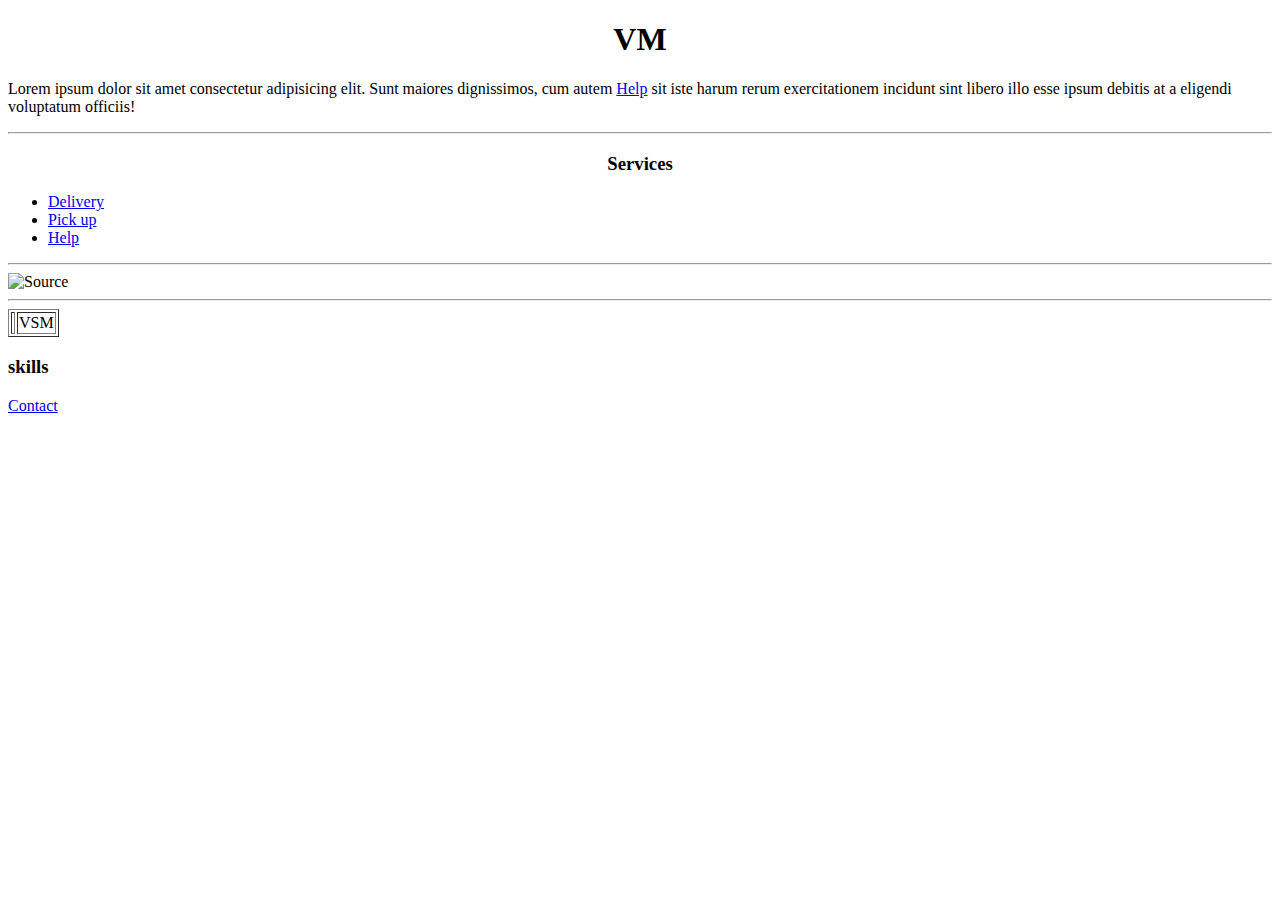
==== index.html @ a68a49d8 "Add files via upload" ====
<!DOCTYPE html>
<html lang="en">
<head>
    <meta charset="UTF-8">
    <meta http-equiv="X-UA-Compatible" content="IE=edge">
    <meta name="viewport" content="width=device-width, initial-scale=1.0">
    <link rel="stylesheet" href="style.css">
    <title>Chrome</title>

    
    
</head>
<body>
    <h1 style="text-align:center"><strong>VM</strong></h1>
    <p>Lorem ipsum dolor sit amet consectetur adipisicing elit. Sunt maiores dignissimos, cum autem <a href="https://facebook.com ">Help</a> sit iste harum rerum exercitationem incidunt sint libero illo esse ipsum debitis at a eligendi voluptatum officiis!</p>
    <hr/>
    <h3 style="text-align: center">Services</h3>
    <ul >
        <li><a href="https://google.com">Delivery</a></li>
        <li><a href="#">Pick up</a></li>
        <li><a href="#">Help</a></li>
    </ul>
    <hr>
    <img class=" img1" src="/HTML personal web/img1.jpg" alt="Source">
    <hr>

    <table border = "1">
        <tr>
            <td><img src="/HTML personal web/img11.webp" alt="" class="wb"></td>
            <td>VSM</td>
        </tr>
     
     </table>
     <h3>skills</h3>
     <a href="contact.html">Contact</a>
</body>
</html>
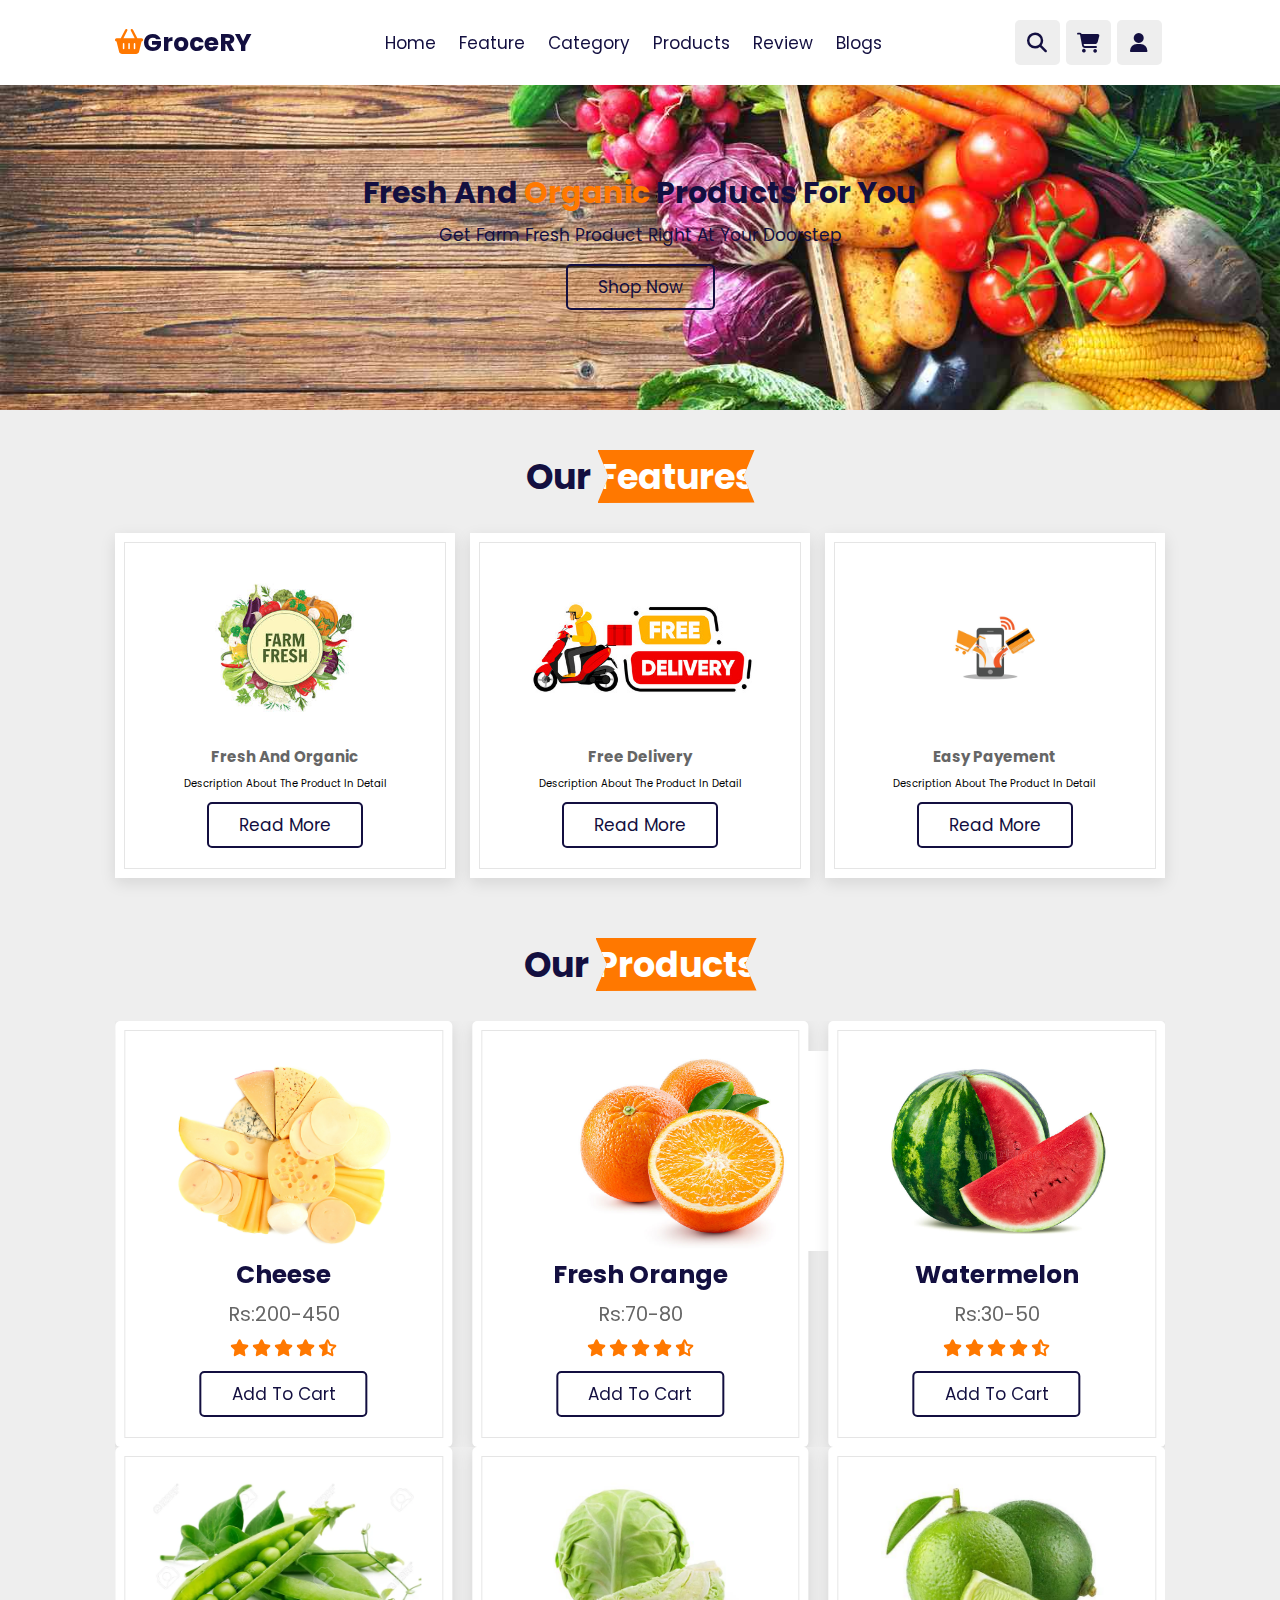
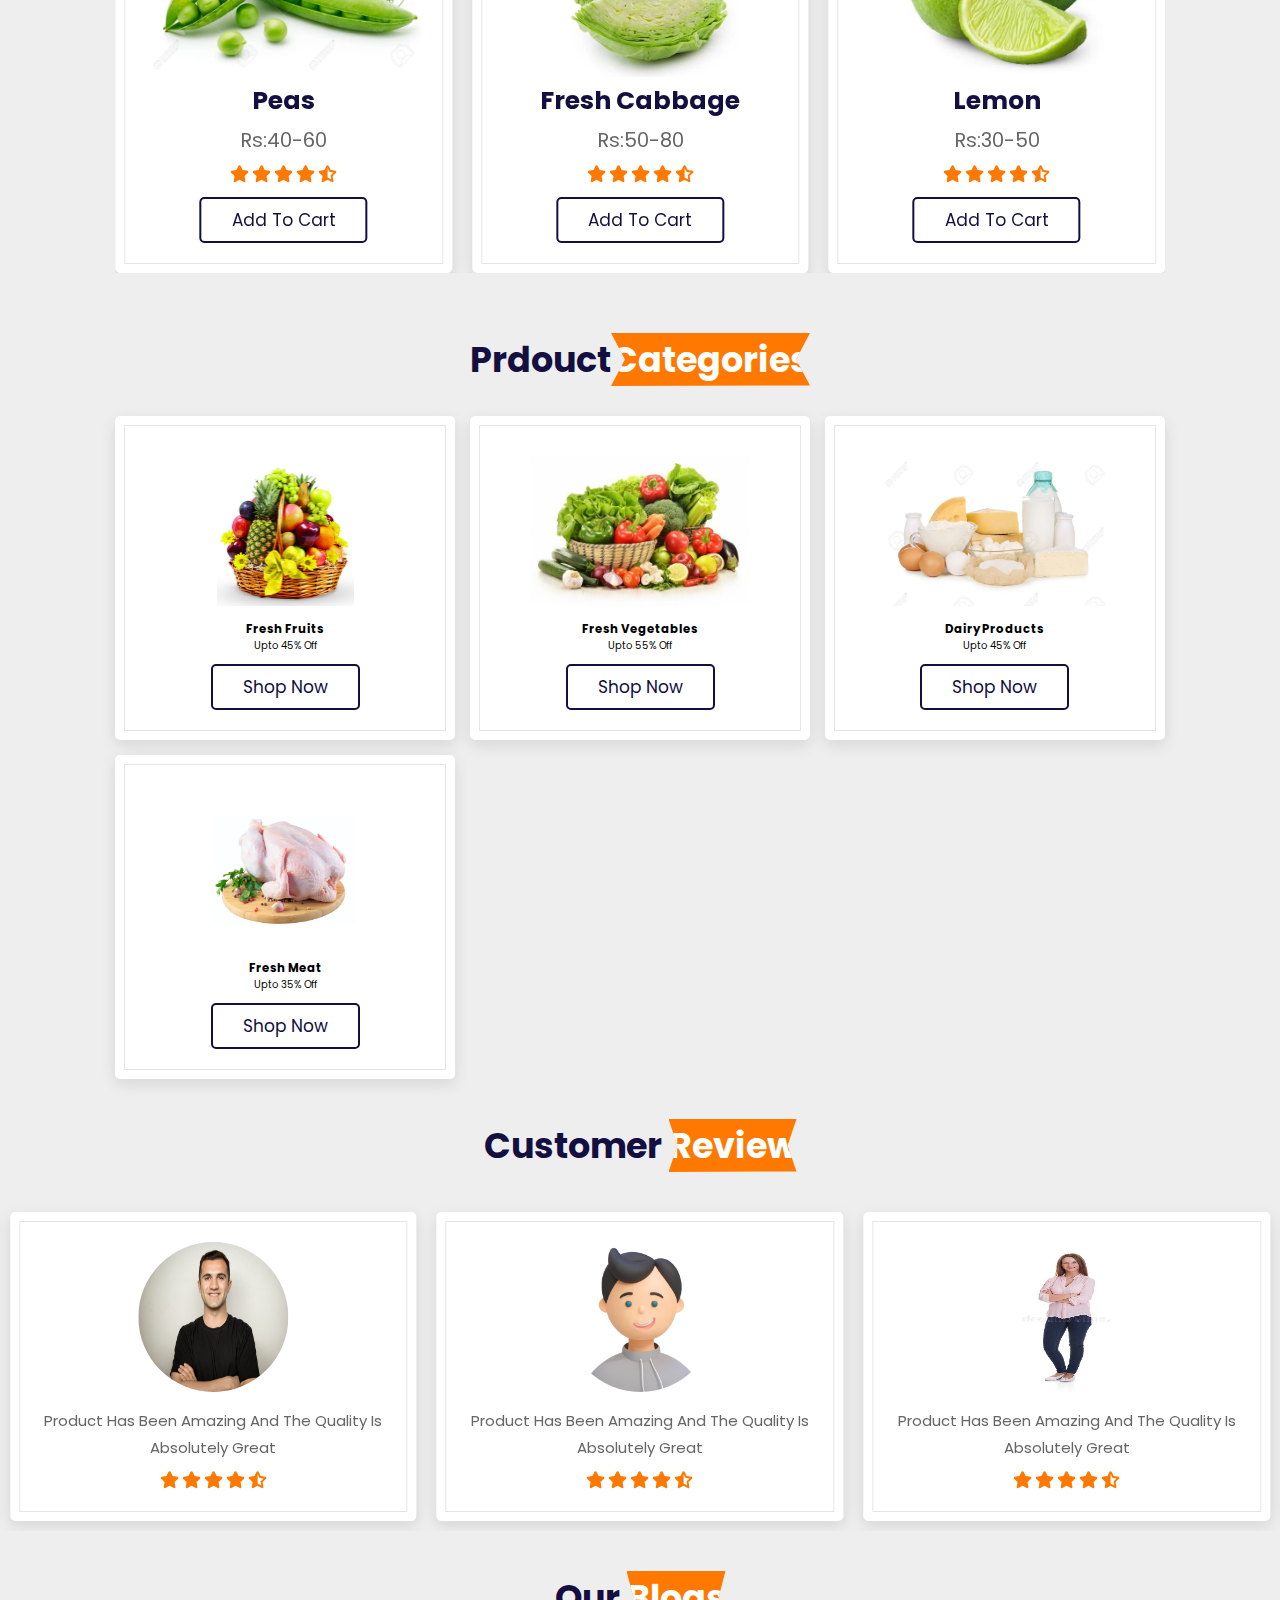
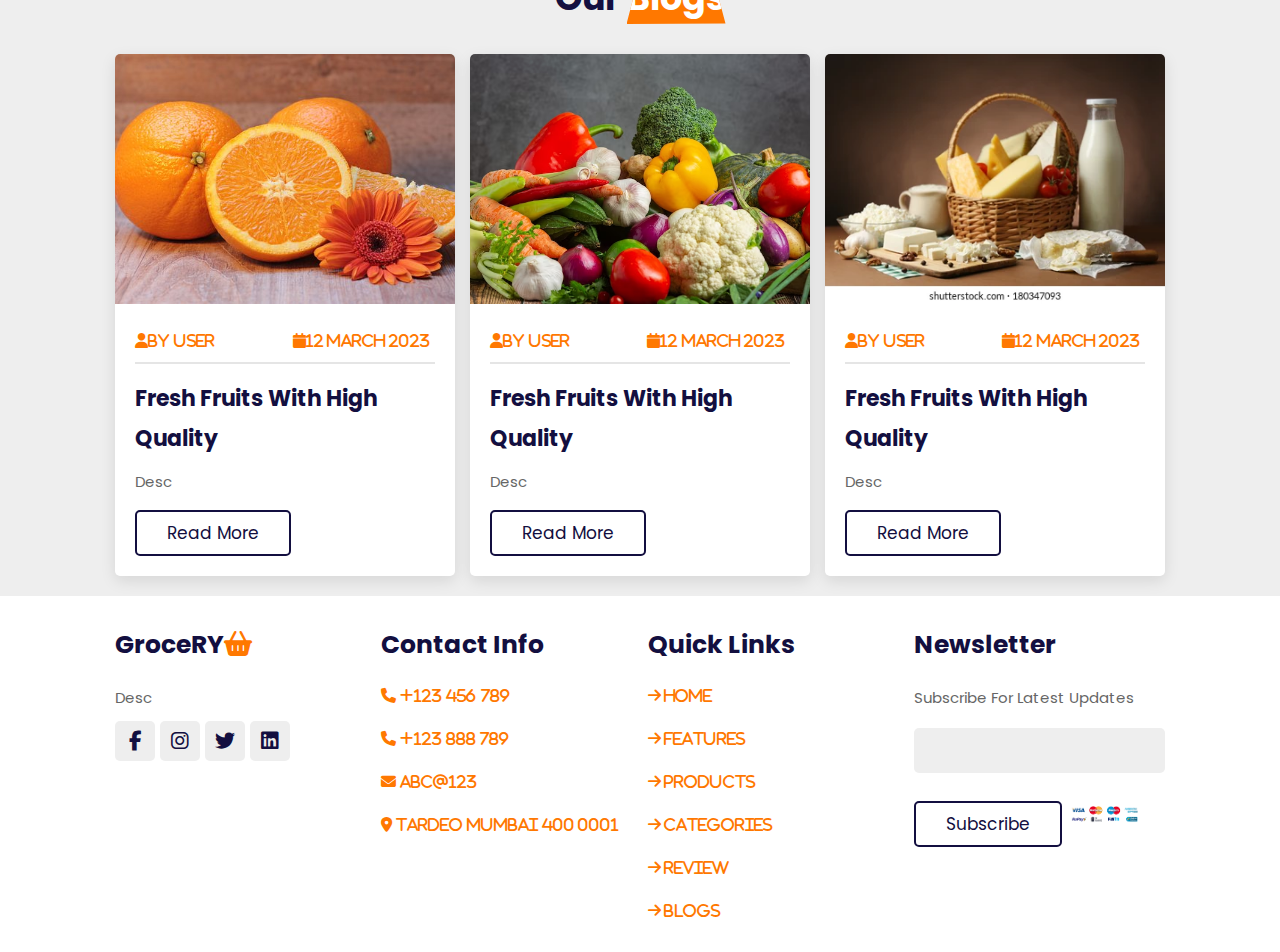
==== commit 1a073eb5: "Add files via upload" ====
--- a/index.html
+++ b/index.html
@@ -1,37 +1,514 @@
-<!DOCTYPE html>
-<html lang="en">
-<head>
-    <meta charset="UTF-8">
-    <meta http-equiv="X-UA-Compatible" content="IE=edge">
-    <meta name="viewport" content="width=device-width, initial-scale=1.0">
-    <link rel="stylesheet" href="style.css">
-    <title>Chrome</title>
-
-    
-    
-</head>
-<body>
-    <h1 style="text-align:center"><strong>VM</strong></h1>
-    <p>Lorem ipsum dolor sit amet consectetur adipisicing elit. Sunt maiores dignissimos, cum autem <a href="https://facebook.com ">Help</a> sit iste harum rerum exercitationem incidunt sint libero illo esse ipsum debitis at a eligendi voluptatum officiis!</p>
-    <hr/>
-    <h3 style="text-align: center">Services</h3>
-    <ul >
-        <li><a href="https://google.com">Delivery</a></li>
-        <li><a href="#">Pick up</a></li>
-        <li><a href="#">Help</a></li>
-    </ul>
-    <hr>
-    <img class=" img1" src="/HTML personal web/img1.jpg" alt="Source">
-    <hr>
-
-    <table border = "1">
-        <tr>
-            <td><img src="/HTML personal web/img11.webp" alt="" class="wb"></td>
-            <td>VSM</td>
-        </tr>
-     
-     </table>
-     <h3>skills</h3>
-     <a href="contact.html">Contact</a>
-</body>
+<!DOCTYPE html>
+<html>
+
+<head>
+  <meta charset="utf-8">
+  <meta name="viewport" content="width=device-width">
+  <title>GroceRY</title>
+  <link rel="stylesheet" href="https://cdn.jsdelivr.net/npm/swiper@9/swiper-bundle.min.css" />
+  <link href="style.css" rel="stylesheet" type="text/css" />
+  <link rel="stylesheet" href="https://cdnjs.cloudflare.com/ajax/libs/font-awesome/6.3.0/css/all.min.css">
+</head>
+
+<body>
+  <header class="header">
+    <a href="#" class="logo"><i class="fa fa-shopping-basket" aria-hidden="true"></i>GroceRY</a>
+    <nav class="navbar">
+      <a href="#home">Home</a>
+      <a href="#features">Feature</a>
+      <a href="#category">Category</a>
+      <a href="#products">Products</a>
+      <a href="#review">Review</a>
+      <a href="#blogs">Blogs</a>
+    </nav>
+    <div class="icons">
+      <div class="fas fa-bars" id="Menu-Btn"></div>
+      <div class="fas fa-search" id="search-Btn"></div>
+      <div class="fas fa-shopping-cart" id="cart-Btn"></div>
+      <div class="fas fa-user" id="login-Btn"></div>
+
+
+    </div>
+
+    <form action="" class="search-form">
+      <input type="search" id="search-box" placeholder="search here">
+      <label for="search-box" class="fas fa-search"></label>
+    </form>
+
+    <div class="shopping-cart">
+      <div class="box">
+        <i class="fas fa-trash"></i>
+        <img src="watermelon.jpg" alt="">
+        <div>
+          <h3>Watermelon</h3>
+          <span class="price">65/-</span>
+          <span class="qty">Qty : 1</span>
+        </div>
+      </div>
+      <div class="box">
+        <i class="fas fa-trash"></i>
+        <img src="kanda.webp" alt="">
+        <div>
+          <h3>Onion</h3>
+          <span class="price">25/-</span>
+          <span class="qty">Qty : 1</span>
+        </div>
+      </div>
+
+      <div class="box">
+        <i class="fas fa-trash"></i>
+        <img src="Roast-Chicken-main.webp" alt="">
+        <div>
+          <h3>Chicken</h3>
+          <span class="price">195/-</span>
+          <span class="qty">Qty : 1</span>
+        </div>
+      </div>
+      <div class="total">Total : 455/-</div>
+      <a href="#" class="btn">Check Out</a>
+
+    </div>
+    <form action="" class="login-form">
+      <h3>login now</h3>
+      <input type="email" class="box" placeholder="enter your email">
+      <input type="password" class="box" placeholder="your password">
+      <p>forgot your password <a href="#">Click here</a></p>
+      <p>Dont have an account <a href="#">Create now</a></p>
+
+      <input type="submit" class="btn" value="login now">
+
+    </form>
+
+
+
+
+  </header>
+
+  <section class="home" id="home">
+    <div class="content">
+      <h3>fresh and <span>organic </span> products for you</h3>
+      <p>Get Farm fresh product right at your doorstep</p>
+      <a href="#" class="btn">shop now</a>
+    </div>
+
+  </section>
+
+  <section class="features" id="features">
+    <h1 class="heading">our <span>features</span></h1>
+
+    <div class="box-container">
+      <div class="box">
+        <img src="fresh.jpg" alt="">
+        <h3> fresh and organic</h3>
+        <p>Description about the product in detail</p>
+        <a href="#" class="btn">Read more</a>
+      </div>
+
+      <div class="box">
+        <img src="de.jpg" alt="">
+        <h3>free delivery</h3>
+        <p>Description about the product in detail</p>
+        <a href="#" class="btn">Read more</a>
+      </div>
+
+      <div class="box">
+        <img src="pay.jpg">
+        <h3> easy payement</h3>
+        <p>Description about the product in detail</p>
+        <a href="#" class="btn">Read more</a>
+      </div>
+
+
+    </div>
+  </section>
+
+  <section class="products" id="products">
+    <h1 class="heading"> our <span>products</span></h1>
+    <div class="swiper product-slider">
+      <div class="swiper-wrapper">
+        <div class="swiper-slide box">
+          <img src="or.jpg">
+          <h3>fresh orange</h3>
+          <div class="price">Rs:70-80</div>
+          <div class="stars">
+            <i class="fas fa-star"></i>
+            <i class="fas fa-star"></i>
+            <i class="fas fa-star"></i>
+            <i class="fas fa-star"></i>
+            <i class="fas fa-star-half-alt"></i>
+
+          </div>
+          <a href="#" class="btn">add to cart</a>
+
+        </div>
+
+        <div class="swiper-slide box">
+          <img src="watermelon.jpg">
+          <h3>watermelon</h3>
+          <div class="price">Rs:30-50</div>
+          <div class="stars">
+            <i class="fas fa-star"></i>
+            <i class="fas fa-star"></i>
+            <i class="fas fa-star"></i>
+            <i class="fas fa-star"></i>
+            <i class="fas fa-star-half-alt"></i>
+
+          </div>
+          <a href="#" class="btn">add to cart</a>
+
+        </div>
+
+        <div class="swiper-slide box">
+          <img src="ccm.jpg">
+          <h3>chicken</h3>
+          <div class="price">Rs:170-180</div>
+          <div class="stars">
+            <i class="fas fa-star"></i>
+            <i class="fas fa-star"></i>
+            <i class="fas fa-star"></i>
+            <i class="fas fa-star"></i>
+            <i class="fas fa-star-half-alt"></i>
+
+          </div>
+          <a href="#" class="btn">add to cart</a>
+
+        </div>
+
+        <div class="swiper-slide box">
+          <img src="caarr.webp">
+          <h3>fresh carrot</h3>
+          <div class="price">Rs:70-80</div>
+          <div class="stars">
+            <i class="fas fa-star"></i>
+            <i class="fas fa-star"></i>
+            <i class="fas fa-star"></i>
+            <i class="fas fa-star"></i>
+            <i class="fas fa-star-half-alt"></i>
+
+          </div>
+          <a href="#" class="btn">add to cart</a>
+
+        </div>
+
+        <div class="swiper-slide box">
+          <img src="chz.jpg">
+          <h3>Cheese</h3>
+          <div class="price">Rs:200-450</div>
+          <div class="stars">
+            <i class="fas fa-star"></i>
+            <i class="fas fa-star"></i>
+            <i class="fas fa-star"></i>
+            <i class="fas fa-star"></i>
+            <i class="fas fa-star-half-alt"></i>
+
+          </div>
+          <a href="#" class="btn">add to cart</a>
+
+        </div>
+
+
+      </div>
+    </div>
+
+
+    <div class="swiper product-slider">
+      <div class="swiper-wrapper">
+        <div class="swiper-slide box">
+          <img src="cab.jpg">
+          <h3>fresh cabbage</h3>
+          <div class="price">Rs:50-80</div>
+          <div class="stars">
+            <i class="fas fa-star"></i>
+            <i class="fas fa-star"></i>
+            <i class="fas fa-star"></i>
+            <i class="fas fa-star"></i>
+            <i class="fas fa-star-half-alt"></i>
+
+          </div>
+          <a href="#" class="btn">add to cart</a>
+
+        </div>
+
+        <div class="swiper-slide box">
+          <img src="lemon.jpeg">
+          <h3>lemon</h3>
+          <div class="price">Rs:30-50</div>
+          <div class="stars">
+            <i class="fas fa-star"></i>
+            <i class="fas fa-star"></i>
+            <i class="fas fa-star"></i>
+            <i class="fas fa-star"></i>
+            <i class="fas fa-star-half-alt"></i>
+
+          </div>
+          <a href="#" class="btn">add to cart</a>
+
+        </div>
+
+        <div class="swiper-slide box">
+          <img src="ava.jpg">
+          <h3>avacado</h3>
+          <div class="price">Rs:170-180</div>
+          <div class="stars">
+            <i class="fas fa-star"></i>
+            <i class="fas fa-star"></i>
+            <i class="fas fa-star"></i>
+            <i class="fas fa-star"></i>
+            <i class="fas fa-star-half-alt"></i>
+
+          </div>
+          <a href="#" class="btn">add to cart</a>
+
+        </div>
+
+        <div class="swiper-slide box">
+          <img src="potato.png">
+          <h3>potato</h3>
+          <div class="price">Rs:20-30</div>
+          <div class="stars">
+            <i class="fas fa-star"></i>
+            <i class="fas fa-star"></i>
+            <i class="fas fa-star"></i>
+            <i class="fas fa-star"></i>
+            <i class="fas fa-star-half-alt"></i>
+
+          </div>
+          <a href="#" class="btn">add to cart</a>
+
+        </div>
+
+        <div class="swiper-slide box">
+          <img src="p1.webp">
+          <h3>peas</h3>
+          <div class="price">Rs:40-60</div>
+          <div class="stars">
+            <i class="fas fa-star"></i>
+            <i class="fas fa-star"></i>
+            <i class="fas fa-star"></i>
+            <i class="fas fa-star"></i>
+            <i class="fas fa-star-half-alt"></i>
+
+          </div>
+          <a href="#" class="btn">add to cart</a>
+
+        </div>
+
+
+      </div>
+    </div>
+  </section>
+
+  <section class="category" id="category">
+    <h1 class="heading">prdouct<span>categories</span></h1>
+    <div class="box-container">
+      <div class="box">
+        <img src="freshF.jpg">
+        <h3>Fresh fruits</h3>
+        <p>upto 45% off</p>
+        <a href="#" class="btn">shop now</a>
+      </div>
+
+
+      <div class="box">
+        <img src="freshV.jpg">
+        <h3>Fresh vegetables</h3>
+        <p>upto 55% off</p>
+        <a href="#" class="btn">shop now</a>
+      </div>
+
+      <div class="box">
+        <img src="dairy.webp">
+        <h3>Dairy products</h3>
+        <p>upto 45% off</p>
+        <a href="#" class="btn">shop now</a>
+      </div>
+
+      <div class="box">
+        <img src="ccm.jpg">
+        <h3>Fresh meat</h3>
+        <p>upto 35% off</p>
+        <a href="#" class="btn">shop now</a>
+      </div>
+    </div>
+  </section>
+
+  <secton class="review" id="review">
+    <h1 class="heading">customer <span>Review</span></h1>
+    <div class="swiper review-slider">
+      <div class="swiper-wrapper">
+        <div class="swiper-slide box">
+          <img src="i1.webp">
+          <p>product has been amazing and the quality is absolutely great</p>
+          <div class="stars">
+            <i class="fas fa-star"></i>
+            <i class="fas fa-star"></i>
+            <i class="fas fa-star"></i>
+            <i class="fas fa-star"></i>
+            <i class="fas fa-star-half-alt"></i>
+
+          </div>
+        </div>
+
+        <div class="swiper-slide box">
+          <img src="i3.jpg">
+          <p>product has been amazing and the quality is absolutely great</p>
+          <div class="stars">
+            <i class="fas fa-star"></i>
+            <i class="fas fa-star"></i>
+            <i class="fas fa-star"></i>
+            <i class="fas fa-star"></i>
+            <i class="fas fa-star-half-alt"></i>
+
+          </div>
+        </div>
+
+        <div class="swiper-slide box">
+          <img src="i2.jpg">
+          <p>product has been amazing and the quality is absolutely great</p>
+          <div class="stars">
+            <i class="fas fa-star"></i>
+            <i class="fas fa-star"></i>
+            <i class="fas fa-star"></i>
+            <i class="fas fa-star"></i>
+            <i class="fas fa-star-half-alt"></i>
+
+          </div>
+        </div>
+
+        <div class="swiper-slide box">
+          <img src="i4.avif">
+          <p>product has been amazing and the quality is absolutely great</p>
+          <div class="stars">
+            <i class="fas fa-star"></i>
+            <i class="fas fa-star"></i>
+            <i class="fas fa-star"></i>
+            <i class="fas fa-star"></i>
+            <i class="fas fa-star-half-alt"></i>
+
+          </div>
+        </div>
+
+        <div class="swiper-slide box">
+          <img src="i5.jpg">
+          <p>product has been amazing and the quality is absolutely great</p>
+          <div class="stars">
+            <i class="fas fa-star"></i>
+            <i class="fas fa-star"></i>
+            <i class="fas fa-star"></i>
+            <i class="fas fa-star"></i>
+            <i class="fas fa-star-half-alt"></i>
+
+          </div>
+        </div>
+      </div>
+    </div>
+  </secton>
+
+
+  <section class="blogs" id="blogs">
+    <h1 class="heading">our <span> blogs</span></h1>
+    <div class="box-container">
+      <div class="box">
+        <img src="i9.jpg">
+        <div class="content">
+          <div class="icons">
+            <a href="#"><i class="fas fa-user">by user</i></a>
+            <a href="#"><i class="fas fa-calendar">12 march 2023</i></a>
+
+
+          </div>
+          <h3>fresh fruits with high quality</h3>
+          <p>desc</p>
+          <a class="btn" href="#"> read more</a>
+        </div>
+      </div>
+
+
+      <div class="box">
+        <img src="i10.avif">
+        <div class="content">
+          <div class="icons">
+            <a href="#"><i class="fas fa-user">by user</i></a>
+            <a href="#"><i class="fas fa-calendar">12 march 2023</i></a>
+
+
+          </div>
+          <h3>fresh fruits with high quality</h3>
+          <p>desc</p>
+          <a class="btn" href="#"> read more</a>
+        </div>
+      </div>
+
+
+      <div class="box">
+        <img src="i11.webp">
+        <div class="content">
+          <div class="icons">
+            <a href="#"><i class="fas fa-user">by user</i></a>
+            <a href="#"><i class="fas fa-calendar">12 march 2023</i></a>
+
+
+          </div>
+          <h3>fresh fruits with high quality</h3>
+          <p>desc</p>
+          <a class="btn" href="#"> read more</a>
+        </div>
+      </div>
+    </div>
+  </section>
+
+
+
+  <section class="footer" id="footer">
+    <div class="box-container">
+      <div class="box">
+        <h3>GroceRY<i class="fas fa-shopping-basket"></i></h3>
+        <p>desc</p>
+        <div class="share">
+          <a href="#" class="fab fa-facebook-f"></a>
+          <a href="#" class="fab fa-instagram"></a>
+          <a href="#" class="fab fa-twitter"></a>
+          <a href="#" class="fab fa-linkedin"></a>
+
+        </div>
+
+      </div>
+
+      <div class="box">
+        <h3>contact info</h3>
+        <a href="#" class="links"><i class="fas fa-phone"> +123 456 789</i></a>
+        <a href="#" class="links"><i class="fas fa-phone"> +123 888 789</i></a>
+        <a href="#" class="links"><i class="fas fa-envelope"> abc@123</i></a>
+        <a href="#" class="links"><i class="fas fa-map-marker-alt"> tardeo mumbai 400 0001</i></a>
+      </div>
+
+      <div class="box">
+        <h3>quick links</h3>
+        <a href="#home" class="links"><i class="fas fa-arrow-right"> home</i></a>
+        <a href="#features" class="links"><i class="fas fa-arrow-right"> features</i></a>
+        <a href="#products" class="links"><i class="fas fa-arrow-right"> products</i></a>
+        <a href="#category" class="links"><i class="fas fa-arrow-right"> categories</i></a>
+        <a href="#review" class="links"><i class="fas fa-arrow-right"> review</i></a>
+        <a href="#blogs" class="links"><i class="fas fa-arrow-right"> blogs</i></a>
+      </div>
+
+      <div class="box">
+        <h3>newsletter</h3>
+        <p>subscribe for latest updates</p>
+        <input type="email" class="email">
+        <input type="submit" value="subscribe" class="btn">
+        <img src="i12.png" class="pymnt-img">
+      </div>
+    </div>
+  </section>
+
+
+  <script src="https://cdn.jsdelivr.net/npm/swiper@9/swiper-bundle.min.js"></script>
+
+  <script src="script.js"></script>
+
+
+  <script src="https://replit.com/public/js/replit-badge-v2.js" theme="dark" position="bottom-right"></script>
+</body>
+
 </html>--- a/style.css
+++ b/style.css
@@ -0,0 +1,604 @@
+@import url('https://fonts.googleapis.com/css2?family=Poppins:ital,wght@0,300;0,400;0,500;0,800;1,100;1,200;1,400;1,600;1,700&display=swap');
+:root{
+--orange:#ff7800;
+ --black:#130f40;
+--light-color:#666;
+--box-shadow:0 .5rem 1.5rem rgba(0,0,0,.1);
+--border:.2rem solid rgba(0,0,0,.1);
+--outline:.1rem solid rgba(0,0,0,.1);
+--outline-hover:.2rem solid var(--black);
+}
+*{
+    font-family: 'Poppins', sans-serif;
+    box-sizing:border-box ;
+    margin: 0; padding: 0;
+    outline: none; border: none;
+    text-decoration: none;
+    text-transform: capitalize;
+    transition: all.2s linear;
+
+}
+
+html{
+  font-size: 62.5% ; 
+  scroll-behavior:smooth;
+  scroll-padding-top: 7rem;
+}
+body{
+  background-color: #eee;
+}
+section{
+  padding: 2rem 9%;
+}
+.heading{
+  text-align:center ;
+  padding:2rem 0 ;
+  padding-bottom:3rem ;
+  font-size:3.5rem;
+  color:var(--black);
+}
+.heading span{
+  display: inline-block;
+  color: #fff;
+  background:var(--orange);
+  padding: 5rem 3 0rem;
+  clip-path: polygon(100% 0,93% 50%,100% 99%,0% 100%,7% 50%,0% 0%);
+}
+.btn{
+  margin-top:1rem ;
+  padding:.8rem 3rem ;
+  font-size:1.7rem ;
+  display: inline-block;
+  border-radius:.5rem;
+  border: .2rem solid var(--black);
+  color: var(--black);
+  cursor:pointer;
+  background: none;
+}
+.btn:hover{
+  background:var(--orange);
+  color: #fff;
+}
+.header{
+  position:fixed ;
+  top:0; left: 0; right: 0;;
+  z-index:1000 ;
+  display:flex;
+  align-items:center;
+  justify-content: space-between;
+  padding: 2rem 9%;
+  background:#fff;
+  box-shadow: var(--box-shadow);
+}
+
+.header .logo{
+  font-size:2.5rem ;
+  font-weight: bolder;
+  color: var(--black);
+}
+.header .logo i{
+  color:var(--orange);
+}
+.header .navbar a{
+  font-size:1.7rem ;
+  margin:0 1rem;
+  color:var(--black);
+}
+.header .navbar a:hover{
+  color: var(--orange);
+}
+
+.header .icons div{
+  height: 4.5rem;
+  width: 4.5rem;
+  line-height: 4.5rem;
+  border-radius: .5rem;
+  background: #eee;
+  color: var(--black);
+  font-size: 2rem;
+  margin-right: .3rem;
+  text-align:center;
+  cursor: pointer;
+}
+.header .icons div:hover{
+  background:var(--orange);
+  color:#fff;
+}
+#Menu-Btn{
+  display:none;
+}
+.header .search-form{
+  position:absolute ;
+  top: 110%; right:-110%;
+  width: 50rem;
+  height: 5rem;
+  background: #fff;
+  border-radius:.5rem;
+  display: flex;
+  align-items: center;
+  overflow: hidden;
+  box-shadow: var(--box-shadow);  
+} 
+.header .search-form.active{
+  right:2rem;
+  transition: .4s linear;
+}  
+.header .search-form input{
+  height: 100%;
+  width: 100%;
+  background: none;
+  text-transform:none;
+  font-size: 1.6rem;
+  padding:0 1.5rem;
+  color: var(--black);
+}
+.header .search-form label{
+  padding-right: 1.5rem;
+  font-size: 2.2rem;
+  color:var(--black);
+  
+}
+.header .search-form label:hover{
+  color: var(--orange);
+}
+.header .shopping-cart{
+  position:absolute ;
+  top:110%; right: -110%;
+  padding:1rem ;
+  border-radius:.5rem ;
+  box-shadow: var(--box-shadow);
+  width: 35rem;
+  background: #fff;
+}
+.header .shopping-cart.active{
+  right: 2rem;
+  transition: .4s linear;
+}
+
+.header .shopping-cart .box{
+  display: flex;
+  align-items: center;
+  gap: 1rem;
+  position: relative;
+  margin: 1rem 0;
+}
+.header .shopping-cart .box img{
+  height: 10rem;
+}
+.header .shopping-cart .box .fa-trash{
+  font-size: 2rem; 
+  position: absolute;
+  top: 50%; right: 2rem;
+  cursor: pointer;
+  color: var(--light-color);
+  transform: translateY(-50%);
+}
+.header .shopping-cart .box .fa-trash:hover{
+  color: var(--orange);
+}
+
+.header .shopping-cart .box .content h3{
+  color: var(--black);
+  font-size: 1.7rem;
+  padding: 1rem;
+}
+
+.header .shopping-cart .box .content span{
+  color: var(--light-color);
+  font-size: 1.6rem;
+
+}
+
+.header .shopping-cart .box .content .quantity{
+  padding-left: 1rem;  
+}
+.header .shopping-cart  .total{
+  font-size: 2.5rem;
+  padding: 1rem 0;
+  text-align: center;
+  color: var(--black);
+}
+.header .shopping-cart .btn{
+  display: block;
+  text-align: center;
+  margin: 1rem;
+}
+.header .login-form{
+  position: absolute;
+  width: 30rem;
+  top: 110%; right: -110%;
+  background-color: var(--box-shadow);
+  padding: 2rem;
+  border-radius: .5rem;
+  background: #fff;
+  text-align: center;
+}
+.header .login-form.active{
+  right: 2rem;
+  transition: .4s linear;
+}
+.header .login-form h3{
+  color: var(--black);
+  font-size: 2.5rem;
+  text-transform: uppercase;
+} 
+.header .login-form .box{
+  width: 100%;
+  margin: .7rem 0;
+  background: #eee;
+  border-radius: .5rem;
+  padding:1rem;
+  font-size: 1.6rem;
+  color: var(--black);
+  text-transform: none;
+}
+.header .login-form p{
+  font-size: 1.4rem;
+  padding:.5rem 0;
+  color: var(--light-color);
+}
+.header .login-form p a{
+  color: var(--orange);
+  text-decoration: underline;
+}
+
+.home{
+  display: flex;
+  align-items: center;
+  justify-content:center;
+  background:url(veg.jpg) no-repeat ;
+  background-position: center;
+  background-size:cover;
+  padding-top: 17rem;
+  padding-bottom: 10rem;
+}
+.home .content{
+  width: 60rem;
+  text-align: center;
+}
+.home .content h3{
+  color: var(--black);
+  font-size: 3rem;
+}
+.home .content span{
+  font-size: 3rem;
+  color: var(--orange);
+}
+.home .content p{
+  color: var(--black);
+  font-size: 1.7rem;
+  padding: 1rem 0;
+  line-height: 1.8rem;
+}
+
+
+.features .box-container{
+  display: grid;
+  grid-template-columns: repeat(auto-fit,minmax(30rem,1fr));
+  gap: 1.5rem;
+}
+.features .box-container .box{
+  padding:3rem 2rem ;
+  outline-offset: -1rem;
+  background:#fff ;
+  outline:var(--outline) ;
+  text-align: center;
+  box-shadow: var(--box-shadow);
+}
+.features .box-container .box:hover{
+    outline:var(--outline-hover) ;
+    outline-offset: 0rem;
+}
+.features .box-container .box img{
+  margin: 1rem 0;
+  height: 15rem;
+}
+.features .box-container .box h3{
+  font-size:2.5rem ;
+  line-height: 1.8rem;
+  color: var(--black);
+}
+.features .box-container .box h3{
+  font-size:1.5rem ;
+  line-height: 1.8rem;
+  color: var(--light-color);
+  padding: 1rem 0;
+}
+
+.products.product-slider{
+  padding: 1rem; 
+}
+.products .product-slider:first-child{
+  margin-bottom: 2rem;
+}
+
+.products .product-slider .box{
+  background: #fff;
+  text-align: center;
+  border-radius: .5rem;
+  padding: 3rem 2rem;
+  outline-offset: -1rem;
+  outline: var(--outline);
+  box-shadow: var(--box-shadow);
+  transition: .4s linear;
+}
+.products .product-slider.box:hover{
+  outline-offset: 0rem;
+  outline: var(--outline-hover);
+  
+}
+.products .product-slider .box img{
+  height: 20rem;
+}
+.products .product-slider .box h3{
+  font-size: 2.5rem;
+  color: var(--black);
+}
+.products .product-slider .box .price{
+  font-size: 2rem;
+  color: var(--light-color);
+  padding: .5rem 0;
+}
+.products .product-slider .box .stars i{
+  font-size: 1.7rem;
+  color: var(--orange);
+  padding: .5rem 0;
+}
+
+.category .box-container{
+  display: grid;
+  grid-template-columns: repeat(auto-fit,minmax(26rem,1fr));
+  gap: 1.5rem;
+}
+.category .box-container .box{
+  padding:3rem 2rem;
+  border-radius: .5rem;
+  background: #fff;
+  box-shadow: var(--box-shadow);
+  outline: var(--outline);
+  outline-offset: -1rem;
+  text-align: center;
+}
+.category .box-container .box:hover{
+    outline: var(--outline-hover);
+  outline-offset: 0rem;
+  
+}
+.category .box-container .box img{
+    height: 15rem;
+  margin: 1rem 0;
+}
+
+.review .review-slider{
+  padding: 1rem;
+}
+.review .review-slider .box{
+  background: #fff;
+  text-align: center;
+  border-radius: .5rem;
+  padding: 3rem 2rem;
+  outline-offset: -1rem;
+  outline: var(--outline);
+  box-shadow: var(--box-shadow);
+  transition: .4s linear;
+}
+.review .review-slider .box:hover{
+  outline: var(--outline-hover);
+  outline-offset: 0rem;
+  
+}
+.review .review-slider .box img{
+  height:15rem;
+  width: 15rem;
+  border-radius: 50%;
+}
+.review .review-slider .box p{
+  line-height: 1.8;
+  padding: 1rem 0;
+  color: var(--light-color);
+  font-size: 1.5rem;
+}
+.review .review-slider .box h3{
+  font-size:2.2rem ;
+  padding-bottom: 0.5rem ;
+  color: var(--black);
+}
+.review .review-slider .box .stars i{
+  color: var(--orange);
+  font-size: 1.7rem;
+}
+
+
+.blogs .box-container {
+  display: grid;
+  grid-template-columns: repeat(auto-fit,minmax(26rem,1fr));
+  gap: 1.5rem;
+}
+.blogs .box-container .box{
+  overflow:hidden;
+  border-radius: .5rem;
+  box-shadow: var(--box-shadow);
+  background: #fff;
+}
+.blogs .box-container .box img{
+  height:25rem ;
+  width: 100%;
+  object-fit: cover;
+  
+}
+.blogs .box-container .box .content{
+  padding: 2rem;
+}
+.blogs .box-container .box .content .icons{
+  display: flex;
+  align-items: center;
+  justify-content: space-between;
+  padding-bottom: 1rem;
+  margin-bottom: 1rem;
+  border-bottom: var(--border);
+}
+.blogs .box-container .box .content .icons a{
+  font-size: 1.5rem;
+  color: var(--light-color);
+}
+.blogs .box-container .box .content .icons a:hover{
+  color: var(--black);
+}
+
+.blogs .box-container .box .content .icons a i{
+  color: var(--orange);
+  padding-right: .5rem;
+}
+.blogs .box-container .box .content h3{
+  line-height: 1.8;
+  color:var(--black);
+  font-size: 2.2rem;
+  padding: .5rem 0;
+}
+.blogs .box-container .box .content p{
+  line-height: 1.8;
+  color:var(--light-color);
+  font-size: 1.5rem;
+  padding: .5rem 0;
+}
+
+
+.footer{
+  background: #fff;
+}
+.footer .box-container{
+  display: grid;
+  grid-template-columns: repeat(auto-fit,minmax(25rem,1fr));
+  gap: 1.5rem;
+}
+.footer .box-container .box h3{
+  font-size: 2.5rem;
+  color: var(--black);
+  padding: 1rem 0;
+}
+.footer .box-container .box h3 i{
+  color: var(--orange);
+}
+.footer .box-container .box .links{
+  display: block;
+  font-size:1.5rem ;
+  color: var(--light-color);
+  padding: 1rem 0;
+}
+.footer .box-container .box .links i{
+  padding-right: .5rem;
+  color: var(--orange);
+}
+
+.footer .box-container .box .links:hover i{
+  padding-right:2rem;
+}
+
+
+.footer .box-container .box p{
+  line-height: 1.8;
+  font-size:1.5rem ;
+  color: var(--light-color);
+  padding: 1rem 0;
+}
+
+.footer .box-container .box .share a{
+  height: 4rem;
+  width: 4rem;
+  line-height: 4rem;
+  border-radius: .5rem;
+  color: var(--black);
+  margin-right: .2rem;
+  background: #eee;
+  text-align: center;
+  font-size: 2rem;
+  
+  
+}
+.footer .box-container .box .share a:hover{
+  background: var(--orange);
+  color: #fff;
+}
+
+.footer .box-container .box .email{
+  width: 100%;
+  margin: .7rem 0;
+  padding: 1rem;
+  border-radius: .5rem;
+  background: #eee;
+  font-size: 1.6rem;
+  color: var(--black);
+  text-transform: none;
+}
+
+.footer .box-container .box .pymnt-img{
+  margin-top: 2rem;
+  height: 3rem;
+  
+}
+
+
+
+
+
+
+
+
+
+
+
+
+
+
+
+
+
+
+/* media queries*/
+@media(max-width:991px){
+  html{
+  font-size: 55%;
+  }
+  header{
+    padding:.2rem;
+  }
+  section{
+  padding: 2rem;
+}
+  
+}
+@media(max-width:768px){
+  #Menu-Btn{
+  display:inline-block;
+  }
+  .header .search-form{
+    width: 90%;
+  }
+  .header .navbar{
+    position: absolute;
+    top: 110%; right: -110%;
+    box-shadow:var(--box-shadow) ;
+    border-radius: .5rem;
+    width: 30rem;
+    background: #fff;
+  }
+  .header .navbar.active{
+    right: 2rem;
+    transition: .4s linear;
+  }
+   .header .navbar a{
+     font-size: 2rem;
+     margin:2rem 2.5rem ;
+     display: block;
+   }
+  
+}
+@media(max-width:450px){
+  html{
+  font-size: 50%;
+  }
+  .heading{
+    font-size:2.5rem ;
+  }
+}
+
